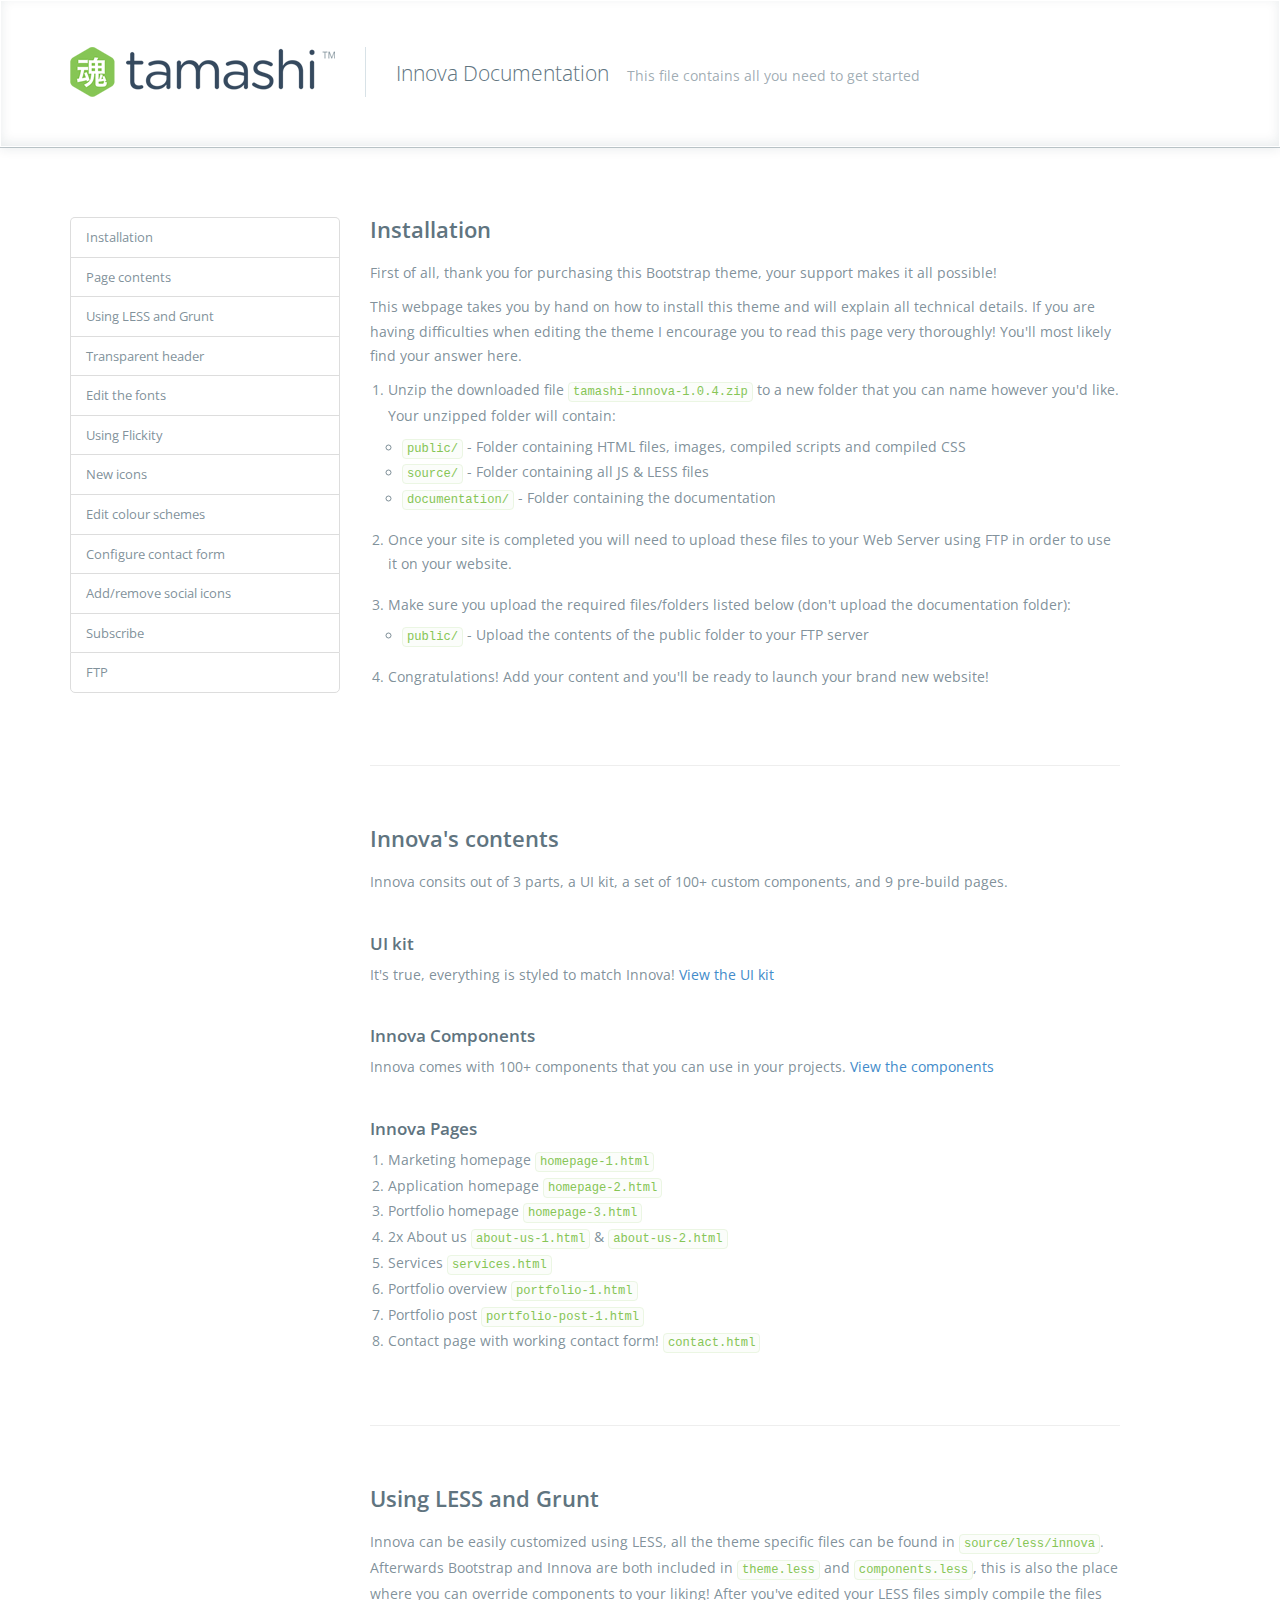
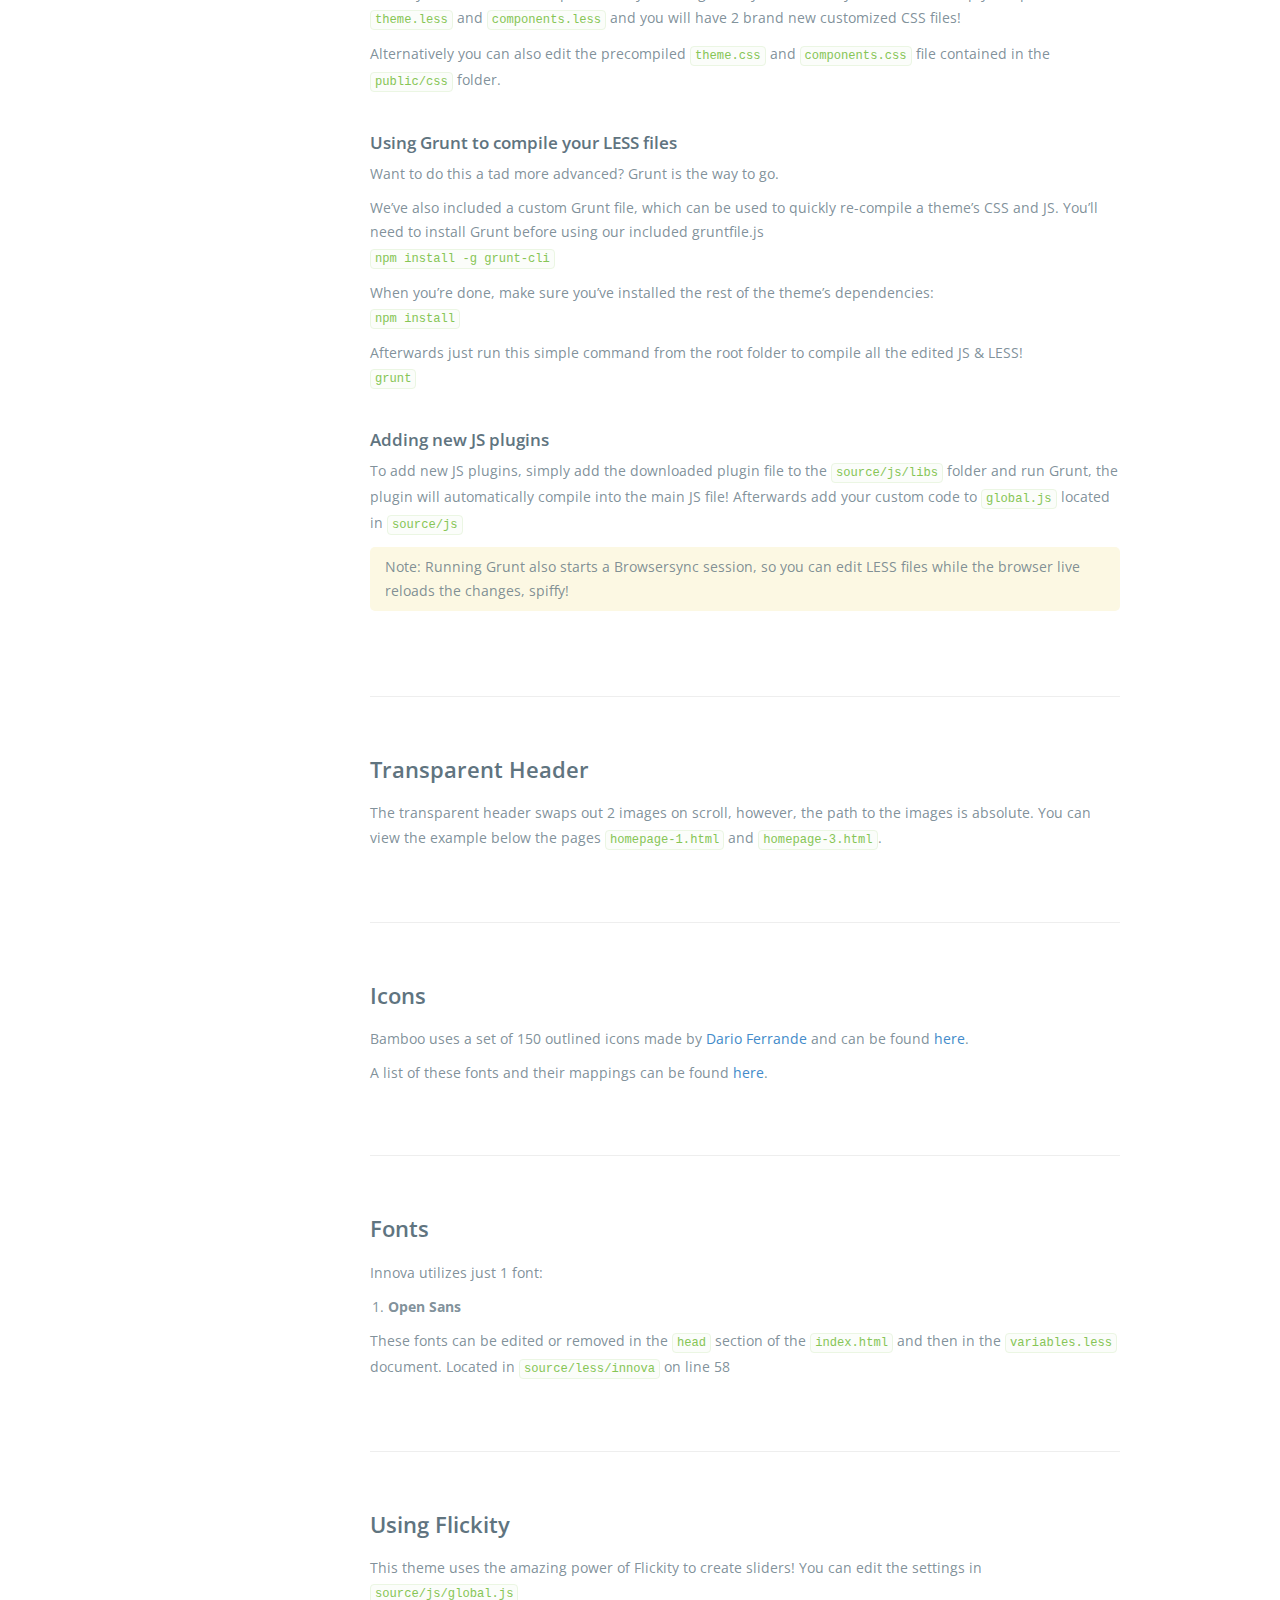
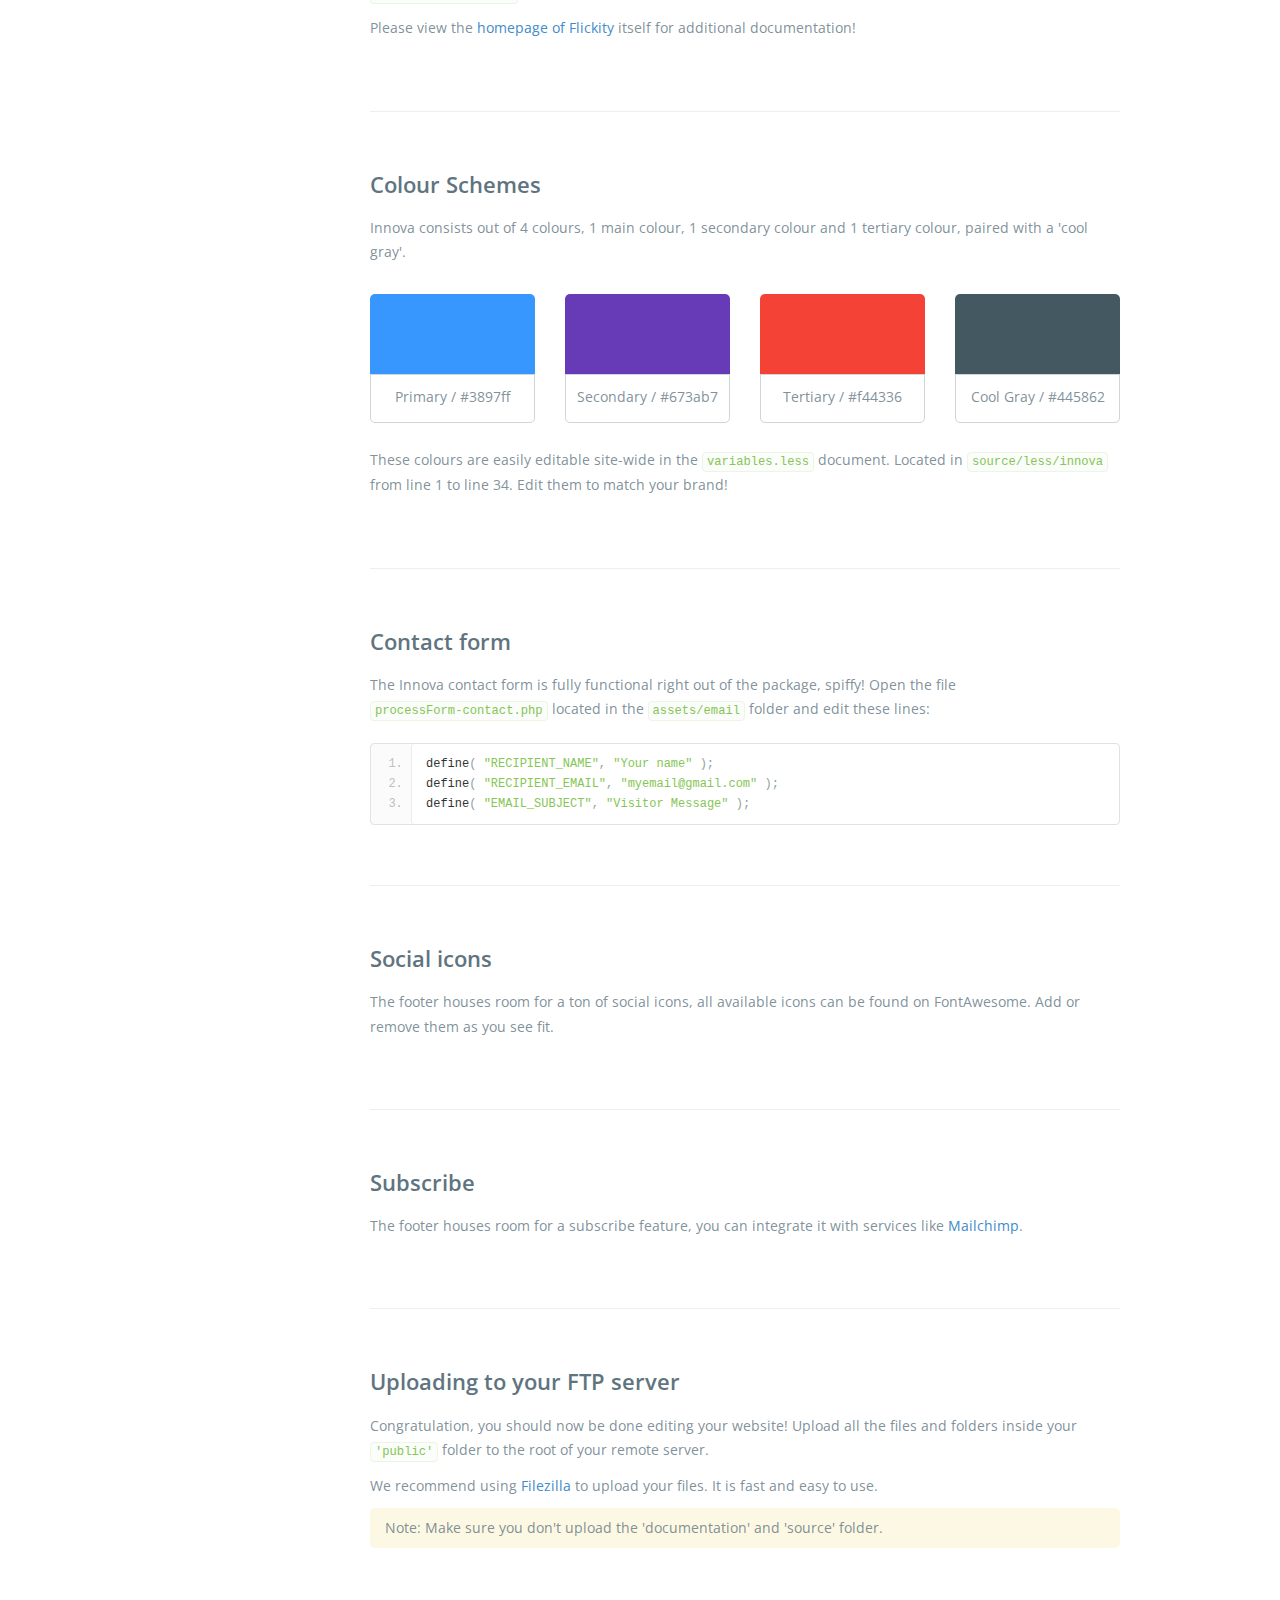
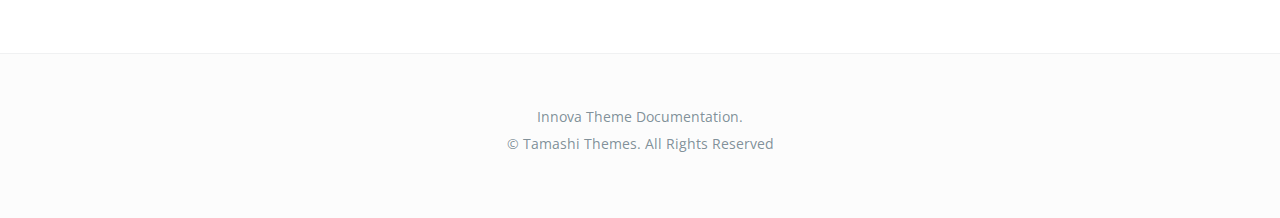
==== documentation/index.html @ 582d1eef "first commit" ====
<!DOCTYPE html>
<html lang="en">
  <head>
    <meta charset="utf-8">
    <meta name="viewport" content="width=device-width, initial-scale=1.0">
    <meta name="description" content="">
    <meta name="author" content="Tamashi Themes">
    <link rel="shortcut icon" href="assets/ico/favicon.png">

    <title>Innova Documentation — Tamashi Themes</title>

    <!-- CSS
    ================================================== -->

    <!-- Bootstrap core CSS -->
    <link href="https://netdna.bootstrapcdn.com/bootstrap/3.0.3/css/bootstrap.min.css" rel="stylesheet">

    <!-- Documentation CSS -->
    <link href="style.css" rel="stylesheet" />


    <!-- FONTS
    ================================================== -->

    <!-- Main font -->
    <link href='http://fonts.googleapis.com/css?family=Open+Sans:400,300,300italic,400italic,600,600italic' rel='stylesheet' type='text/css'>

    <!-- Font Awesome -->
    <link href="http://netdna.bootstrapcdn.com/font-awesome/4.0.3/css/font-awesome.css" rel="stylesheet">


    <!-- HTML5 shim and Respond.js IE8 support of HTML5 elements and media queries -->
    <!--[if lt IE 9]>
      <script src="https://oss.maxcdn.com/libs/html5shiv/3.7.0/html5shiv.js"></script>
      <script src="https://oss.maxcdn.com/libs/respond.js/1.3.0/respond.min.js"></script>
    <![endif]-->

  </head>

  <body data-spy="scroll" data-target=".tamashi-docs--menu">

    <header>
      <div class="container">
        <div class="row">
          <div class="col-md-12">
            <div class="title"><img src="assets/img/logo.png"><h1>Innova Documentation <small>This file contains all you need to get started</small></h1></div>
          </div>
        </div>
      </div>
    </header>

    <div class="container">
      <div class="row">
        <div class="col-md-3 tamashi-docs--menu">
          <ul class="nav list-group">
            <li><a href="#installation" class="page-scroll list-group-item">Installation</a></li>
            <li><a href="#page-structure" class="page-scroll list-group-item">Page contents</a></li>
            <li><a href="#less" class="page-scroll list-group-item">Using LESS and Grunt</a></li>
            <li><a href="#trans-header" class="page-scroll list-group-item">Transparent header</a></li>
            <li><a href="#fonts" class="page-scroll list-group-item">Edit the fonts</a></li>
            <li><a href="#flickity" class="page-scroll list-group-item">Using Flickity</a></li>
            <li><a href="#icons" class="page-scroll list-group-item">New icons</a></li>
            <li><a href="#colour-schemes" class="page-scroll list-group-item">Edit colour schemes</a></li>
            <li><a href="#contact-form" class="page-scroll list-group-item">Configure contact form</a></li>
            <li><a href="#social-icons" class="page-scroll list-group-item">Add/remove social icons</a></li>
            <li><a href="#subscribe" class="page-scroll list-group-item">Subscribe</a></li>
            <li><a href="#ftp" class="page-scroll list-group-item">FTP</a></li>
          </ul>
        </div>
        <div class="col-md-8 main">
          <section class="tamashi-docs" id="installation">
            <h1>Installation</h1>
            <p>First of all, thank you for purchasing this Bootstrap theme, your support makes it all possible!</p>

            <p>This webpage takes you by hand on how to install this theme and will explain all technical details. If you are having difficulties when editing the theme I encourage you to read this page very thoroughly! You'll most likely find your answer here.</p>
            <ol class="normal-ol">
              <li>Unzip the downloaded file <code>tamashi-innova-1.0.4.zip</code> to a new folder that you can name however you'd like. Your unzipped folder will contain:
                <ul>
                  <li><code>public/</code> - Folder containing HTML files, images, compiled scripts and compiled CSS</li>
                  <li><code>source/</code> - Folder containing all JS &amp; LESS files</li>
                  <li><code>documentation/</code> - Folder containing the documentation</li>
                </ul>
              </li>
              <li>Once your site is completed you will need to upload these files to your Web Server using FTP in order to use it on your website.</li>
              <li>Make sure you upload the required files/folders listed below (don't upload the documentation folder):
                <ul>
                  <li><code>public/</code> - Upload the contents of the public folder to your FTP server</li>
                </ul>           
              </li>
              <li>Congratulations! Add your content and you'll be ready to launch your brand new website!</li>
            </ol>
          </section>
          <section class="tamashi-docs" id="page-structure">
            <h1>Innova's contents</h1>
            <p>Innova consits out of 3 parts, a UI kit, a set of 100+ custom components, and 9 pre-build pages.</p>

            <h3>UI kit</h3>
            <p>It's true, everything is styled to match Innova! <a target="_blank" href="../index.html">View the UI kit</a></p>

            <h3>Innova Components</h3>
            <p>Innova comes with 100+ components that you can use in your projects. <a target="_blank" href="../components.html">View the components</a></p>

            <h3>Innova Pages</h3>
            <ol class="normal-ol">
              <li>Marketing homepage <code>homepage-1.html</code></li>
              <li>Application homepage <code>homepage-2.html</code></li>
              <li>Portfolio homepage <code>homepage-3.html</code></li>
              <li>2x About us <code>about-us-1.html</code> &amp; <code>about-us-2.html</code></li>
              <li>Services <code>services.html</code></li>
              <li>Portfolio overview <code>portfolio-1.html</code></li>
              <li>Portfolio post <code>portfolio-post-1.html</code></li>
              <li>Contact page with working contact form! <code>contact.html</code></li>
            </ol>
          </section>
          <section class="tamashi-docs" id="less">
            <h1>Using LESS and Grunt</h1>
            <p>Innova can be easily customized using LESS, all the theme specific files can be found in <code>source/less/innova</code>. Afterwards Bootstrap and Innova are both included in <code>theme.less</code> and <code>components.less</code>, this is also the place where you can override components to your liking! After you've edited your LESS files simply compile the files <code>theme.less</code> and <code>components.less</code> and you will have 2 brand new customized CSS files!</p>

            <p>Alternatively you can also edit the precompiled <code>theme.css</code> and <code>components.css</code> file contained in the <code>public/css</code> folder.</p>

            <h3>Using Grunt to compile your LESS files</h3>
            <p>Want to do this a tad more advanced? Grunt is the way to go.</p>
            <p>We’ve also included a custom Grunt file, which can be used to quickly re-compile a theme’s CSS and JS. You’ll need to install Grunt before using our included gruntfile.js<br><code>npm install -g grunt-cli</code></p>

            <p>When you’re done, make sure you’ve installed the rest of the theme’s dependencies:<br><code>npm install</code></p>
            
            <p>Afterwards just run this simple command from the root folder to compile all the edited JS &amp; LESS!<br><code>grunt</code></p>

            <h3>Adding new JS plugins</h3>
            <p>To add new JS plugins, simply add the downloaded plugin file to the <code>source/js/libs</code> folder and run Grunt, the plugin will automatically compile into the main JS file! Afterwards add your custom code to <code>global.js</code> located in <code>source/js</code></p>
            
            <p class="bg-warning">Note: Running Grunt also starts a Browsersync session, so you can edit LESS files while the browser live reloads the changes, spiffy!</p>
          </section>
          <section class="tamashi-docs" id="trans-header">
            <h1>Transparent Header</h1>
            <p>The transparent header swaps out 2 images on scroll, however, the path to the images is absolute. You can view the example below the pages <code>homepage-1.html</code> and <code>homepage-3.html</code>.</p>
          </section>
          <section class="tamashi-docs" id="icons">
            <h1>Icons</h1>
            <p>Bamboo uses a set of 150 outlined icons made by <a href="https://www.behance.net/darioferrando">Dario Ferrande</a> and can be found <a href="http://freebiesbug.com/psd-freebies/150-free-outlined-icons-psd-ai-svg-webfont/">here</a>.<p>A list of these fonts and their mappings can be found <a target="blank" href="assets/fonts/icons-reference.html">here</a>.
          </section>
          <section class="tamashi-docs" id="fonts">
            <h1>Fonts</h1>
            <p>Innova utilizes just 1 font:<p>
              <ol class="normal-ol">
                <li><strong>Open Sans</strong></li>
              </ol>
              <p>These fonts can be edited or removed in the <code>head</code> section of the <code>index.html</code> and then in the <code>variables.less</code> document. Located in <code>source/less/innova</code> on line 58</p>
          </section>
          <section class="tamashi-docs" id="flickity">
            <h1>Using Flickity</h1>
            <p>This theme uses the amazing power of Flickity to create sliders! You can edit the settings in <code>source/js/global.js</code><p>

            <p>Please view the <a href="http://flickity.metafizzy.co/">homepage of Flickity</a> itself for additional documentation!</p>
          </section>
          <section class="tamashi-docs" id="colour-schemes">
            <h1>Colour Schemes</h1>
            <p>Innova consists out of 4 colours, 1 main colour, 1 secondary colour and 1 tertiary colour, paired with a 'cool gray'.</p>

            <div class="row">
              <div class="col-md-3 primary"><div class="swatch"></div><div class="hex"><p>Primary / #3897ff</p></div></div>
              <div class="col-md-3 secondary"><div class="swatch"></div><div class="hex"><p>Secondary / #673ab7</p></div></div>
              <div class="col-md-3 tertiary"><div class="swatch"></div><div class="hex"><p>Tertiary / #f44336</p></div></div>
              <div class="col-md-3 gray"><div class="swatch"></div><div class="hex"><p>Cool Gray / #445862</p></div></div>
            </div>

            <p>These colours are easily editable site-wide in the <code>variables.less</code> document. Located in <code>source/less/innova</code> from line 1 to line 34. Edit them to match your brand!</p>
          </section>

          <section class="tamashi-docs" id="contact-form">
            <h1>Contact form</h1>
            <p>The Innova contact form is fully functional right out of the package, spiffy! Open the file <code>processForm-contact.php</code> located in the <code>assets/email</code> folder and edit these lines:</p>
            <pre class="prettyprint linenums">
define( &quot;RECIPIENT_NAME&quot;, &quot;Your name&quot; );<br/>define( &quot;RECIPIENT_EMAIL&quot;, &quot;myemail@gmail.com&quot; );<br/>define( &quot;EMAIL_SUBJECT&quot;, &quot;Visitor Message&quot; );</pre>
          </section>
          <section class="tamashi-docs" id="social-icons">
            <h1>Social icons</h1>
            <p>The footer houses room for a ton of social icons, all available icons can be found on FontAwesome. Add or remove them as you see fit.</p>
          </section>
          <section class="tamashi-docs" id="subscribe">
            <h1>Subscribe</h1>
            <p>The footer houses room for a subscribe feature, you can integrate it with services like <a href="http://mailchimp.com/">Mailchimp</a>.
          </section>
          <section class="tamashi-docs" id="ftp">
            <h1>Uploading to your FTP server</h1>
            
            <p>Congratulation, you should now be done editing your website! Upload all the files and folders inside your <code>'public'</code> folder to the root of your remote server.</p>  
      
            <p>We recommend using <a href="https://filezilla-project.org/download.php?type=client">Filezilla</a> to upload your files. It is fast and easy to use.</p>
            <p class="bg-warning">Note: Make sure you don't upload the 'documentation' and 'source' folder.</p>
          </section>
        </div>
      </div>
    </div>

    <footer>
      <p class="text-center">Innova Theme Documentation.<br>&copy; Tamashi Themes. All Rights Reserved</p>
    </footer>

    <!-- JAVASCRIPT
    ================================================== -->

    <!-- Jquery Core -->
    <script src="https://code.jquery.com/jquery-1.10.2.min.js"></script>

    <!-- Bootstrap JS -->
    <script src="https://netdna.bootstrapcdn.com/bootstrap/3.0.3/js/bootstrap.min.js"></script>

    <!-- Google Prettify -->
    <link href="assets/css/prettify/prettify.css" rel="stylesheet">
    <script src="assets/js/prettify/prettify.js"></script>

    <script type="text/javascript">
      !function ($) {
        $(function(){
          window.prettyPrint && prettyPrint()   
        })
      }(window.jQuery)
    </script>

    <script src="assets/js/stickyMojo.js"></script>

    <script>
      $(document).ready(function(){
        $('.tamashi-docs--menu').stickyMojo({footerID: 'footer', contentID: '.main'});
      });
    </script>

    <script src="assets/js/jquery.easing.min.js"></script>

    <script type="text/javascript">
      //jQuery for page scrolling feature - requires jQuery Easing plugin
      $(function() {
          $('.page-scroll').bind('click', function(event) {
              var $anchor = $(this);
              $('html, body').stop().animate({
                  scrollTop: $($anchor.attr('href')).offset().top
              }, 1500, 'easeInOutExpo');
              event.preventDefault();
          });
      });
    </script>

  </body>
</html>
---- documentation/assets/css/prettify/prettify.css ----
pre {
	padding: 0 3px 2px;
	font-family: Monaco, Menlo, Consolas, "Courier New", monospace;
	color: #333;
	display: block;
	padding: 9.5px;
	margin: 20px 0 30px 0;
	font-size: 12px;
	line-height: 20px;
	word-break: break-all;
	word-wrap: break-word;
	white-space: pre;
	white-space: pre-wrap;
	border: 1px solid #ccc;
	border: 1px solid rgba(0, 0, 0, 0.15);
	-webkit-border-radius: 4px;
	        border-radius: 4px;
}
pre.prettyprint {
	margin-bottom: 20px;
}
.pre-scrollable {
	max-height: 340px;
	overflow-y: scroll;
}
.com {
	color: #999;
}
.lit {
	color: #195f91;
}
.pun, .opn, .clo {
	color: #93a1a1;
}
.fun {
	color: #86c555;
}
.str, .atv {
	color: #86c655;
}
.kwd, .prettyprint .tag {
	color: #60747f;
}
.typ, .atn, .dec, .var {
	/*color: teal;*/
	color: rgba(96, 116, 127, 0.6);
}
.pln {
	color: #333;
}
.prettyprint {
	padding: 10px 15px;
	background-color: #FFF;
	border: 1px solid #e1e1e8;
}
.prettyprint.linenums {
	-webkit-box-shadow: inset 40px 0 0 #fbfbfc, inset 41px 0 0 #ececf0;
	        box-shadow: inset 40px 0 0 #fbfbfc, inset 41px 0 0 #ececf0;
}
/* Specify class=linenums on a pre to get line numbering */
ol.linenums {
	margin: 0 0 0 -16px
}
ol.linenums li {
	padding-left: 16px;
	color: #bebec5;
	line-height: 20px;
	list-style: decimal;
}
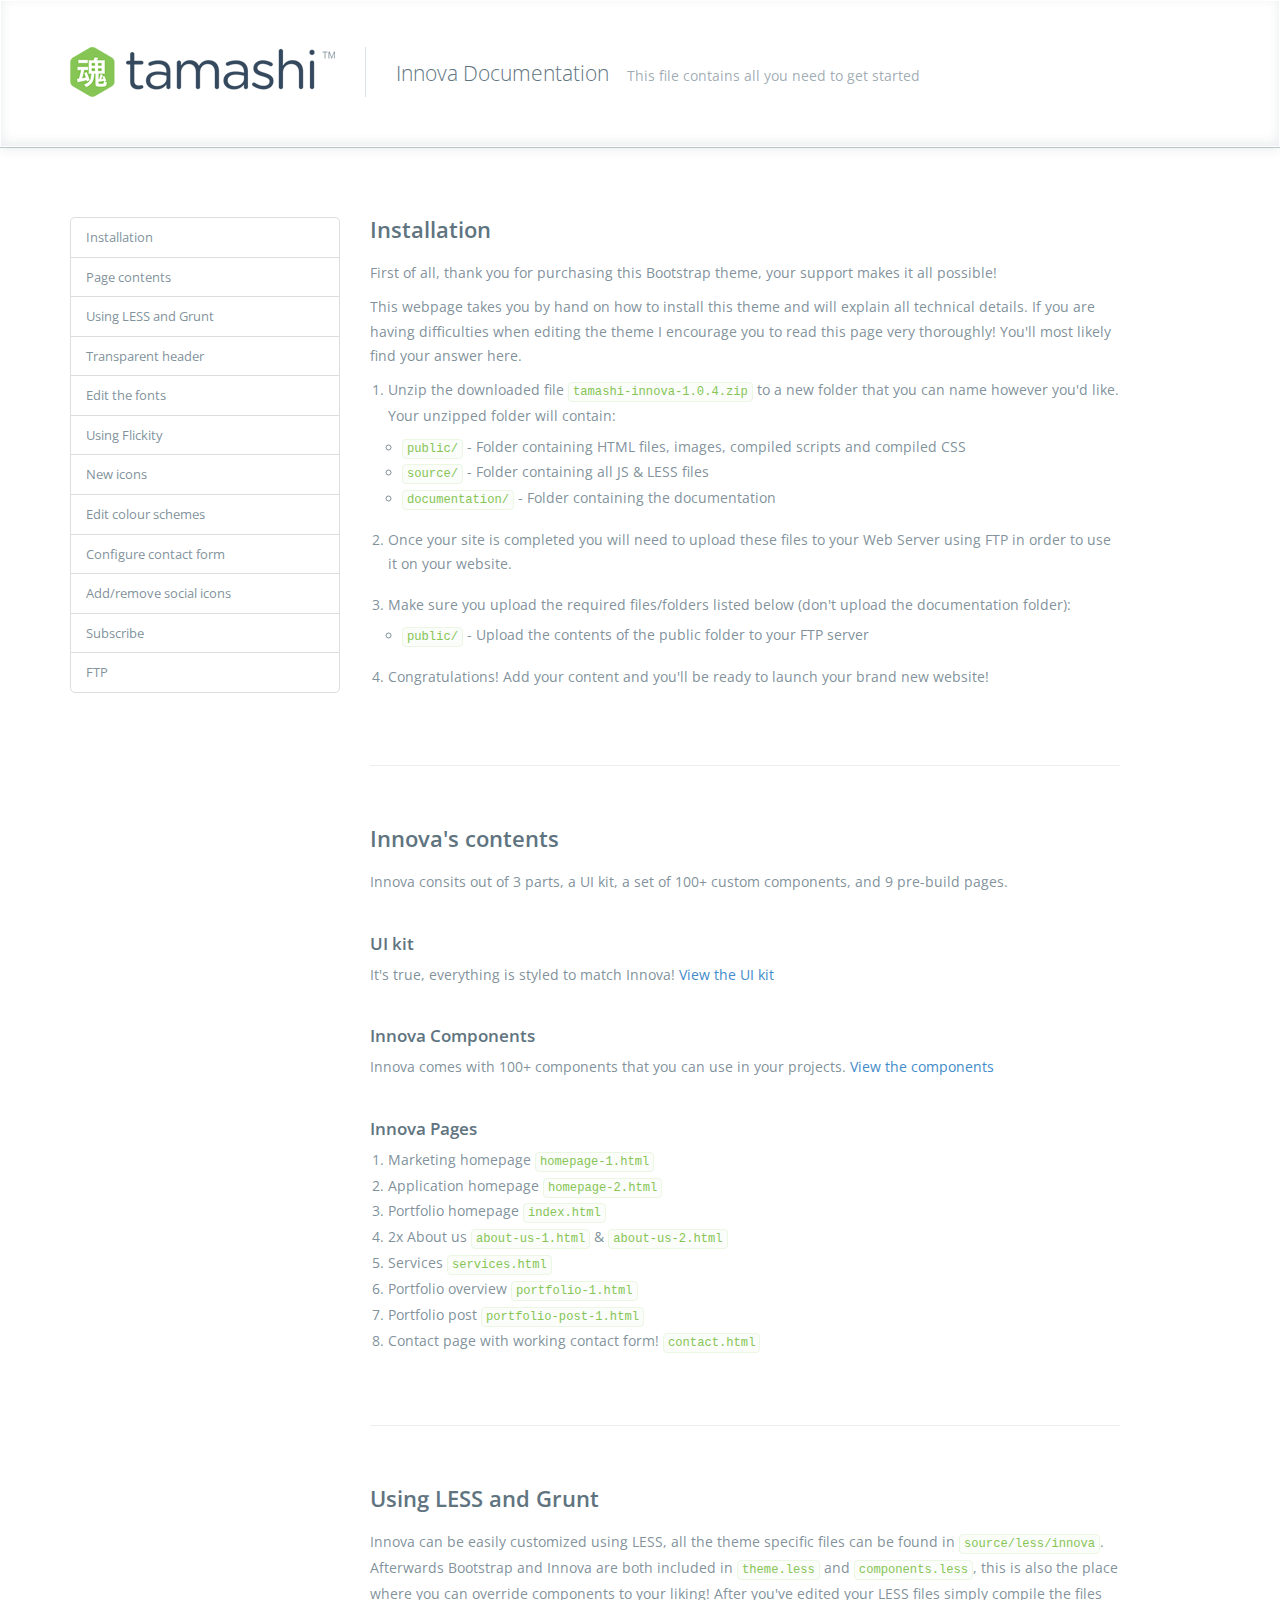
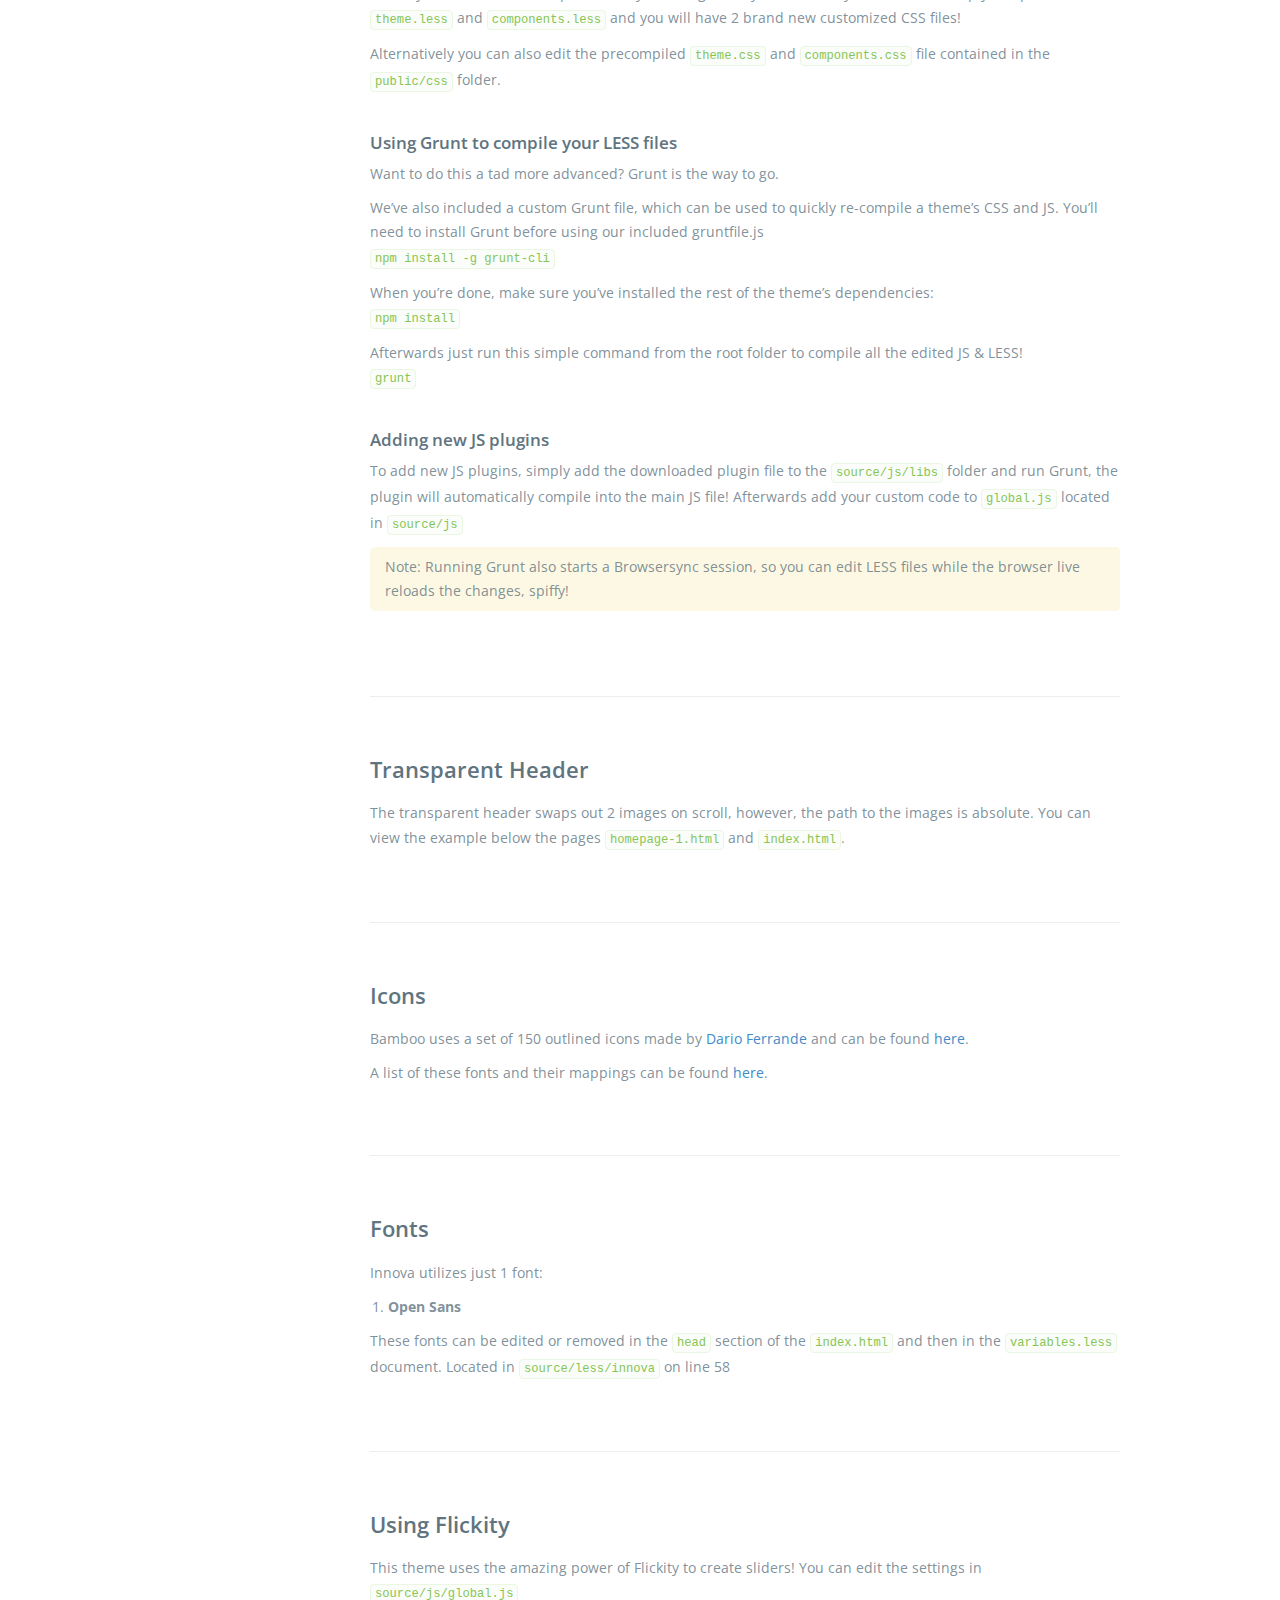
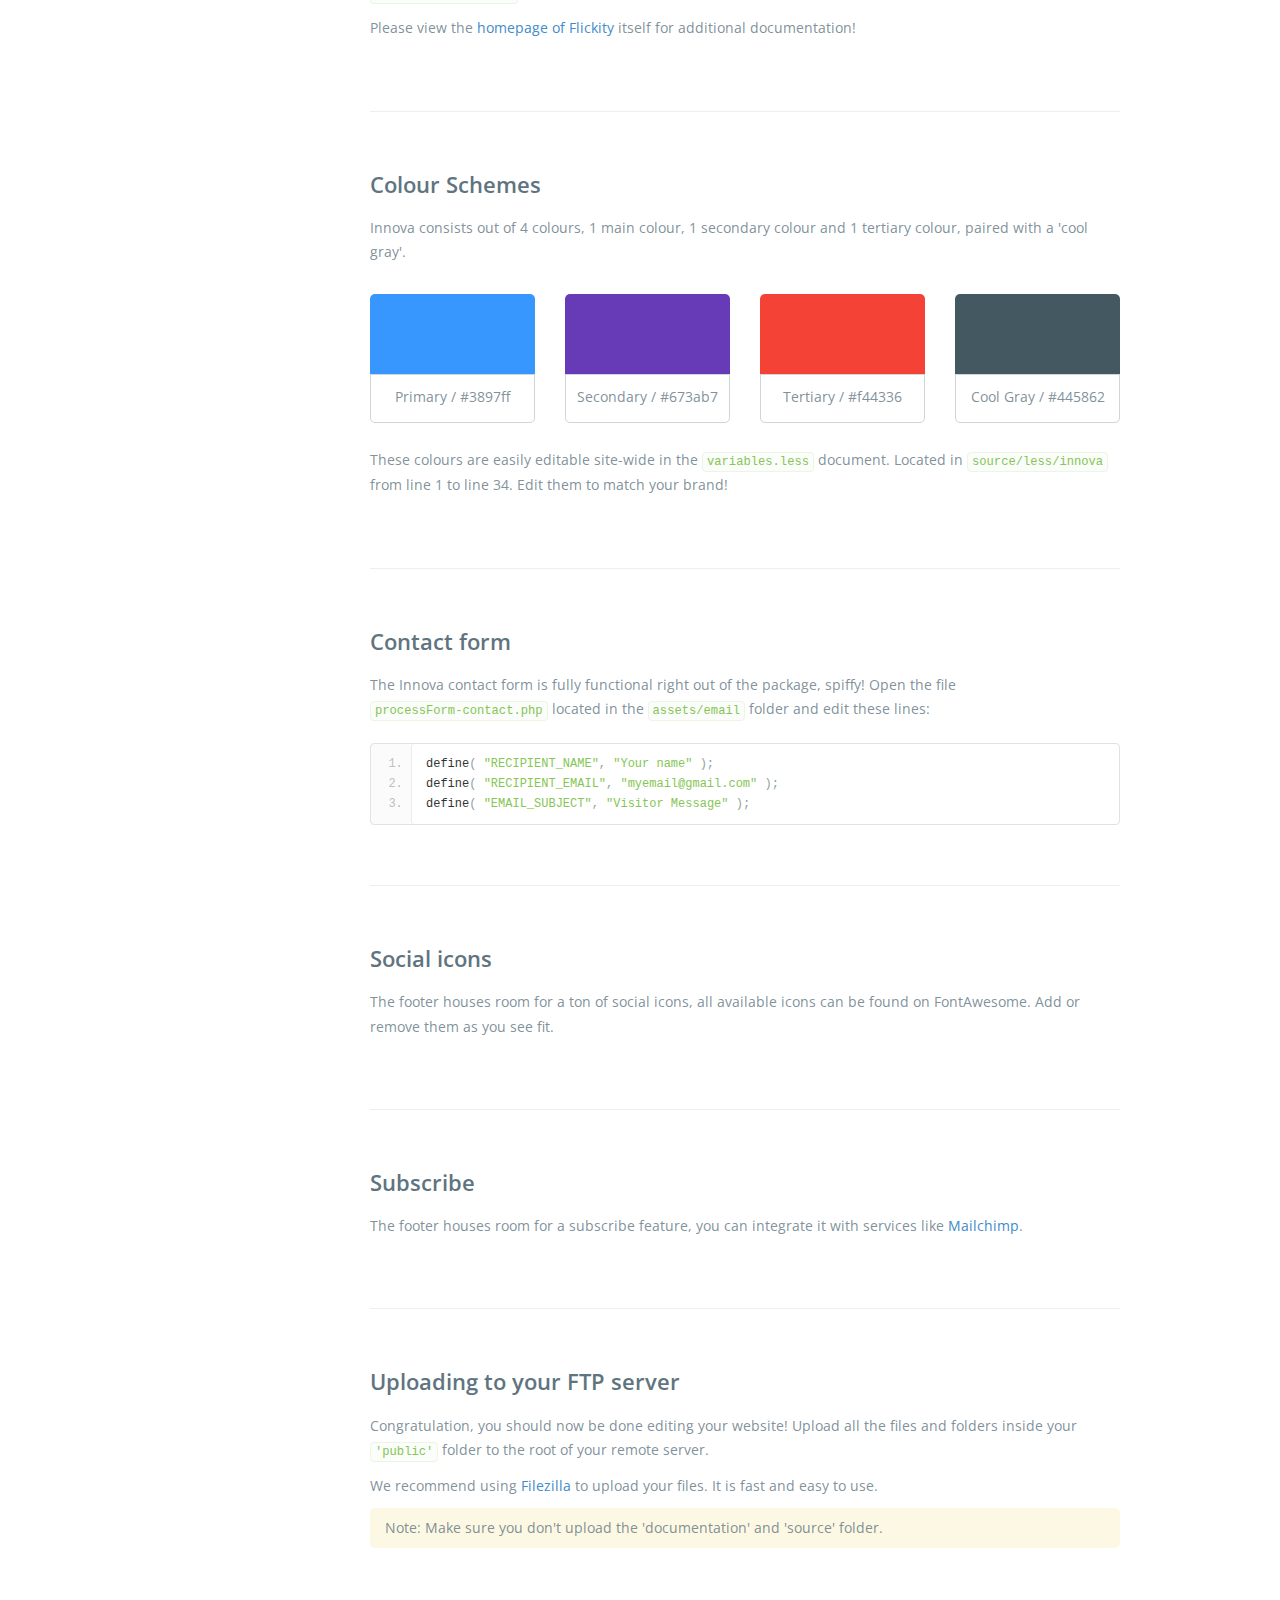
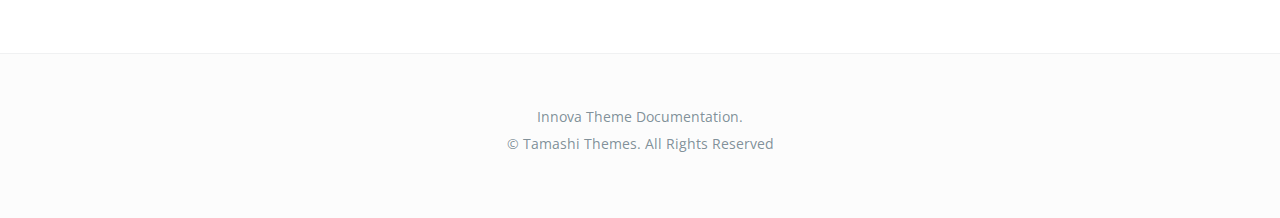
==== commit 0a089124: "second commit" ====
--- a/documentation/index.html
+++ b/documentation/index.html
@@ -104,7 +104,7 @@
             <ol class="normal-ol">
               <li>Marketing homepage <code>homepage-1.html</code></li>
               <li>Application homepage <code>homepage-2.html</code></li>
-              <li>Portfolio homepage <code>homepage-3.html</code></li>
+              <li>Portfolio homepage <code>index.html</code></li>
               <li>2x About us <code>about-us-1.html</code> &amp; <code>about-us-2.html</code></li>
               <li>Services <code>services.html</code></li>
               <li>Portfolio overview <code>portfolio-1.html</code></li>
@@ -133,7 +133,7 @@
           </section>
           <section class="tamashi-docs" id="trans-header">
             <h1>Transparent Header</h1>
-            <p>The transparent header swaps out 2 images on scroll, however, the path to the images is absolute. You can view the example below the pages <code>homepage-1.html</code> and <code>homepage-3.html</code>.</p>
+            <p>The transparent header swaps out 2 images on scroll, however, the path to the images is absolute. You can view the example below the pages <code>homepage-1.html</code> and <code>index.html</code>.</p>
           </section>
           <section class="tamashi-docs" id="icons">
             <h1>Icons</h1>
